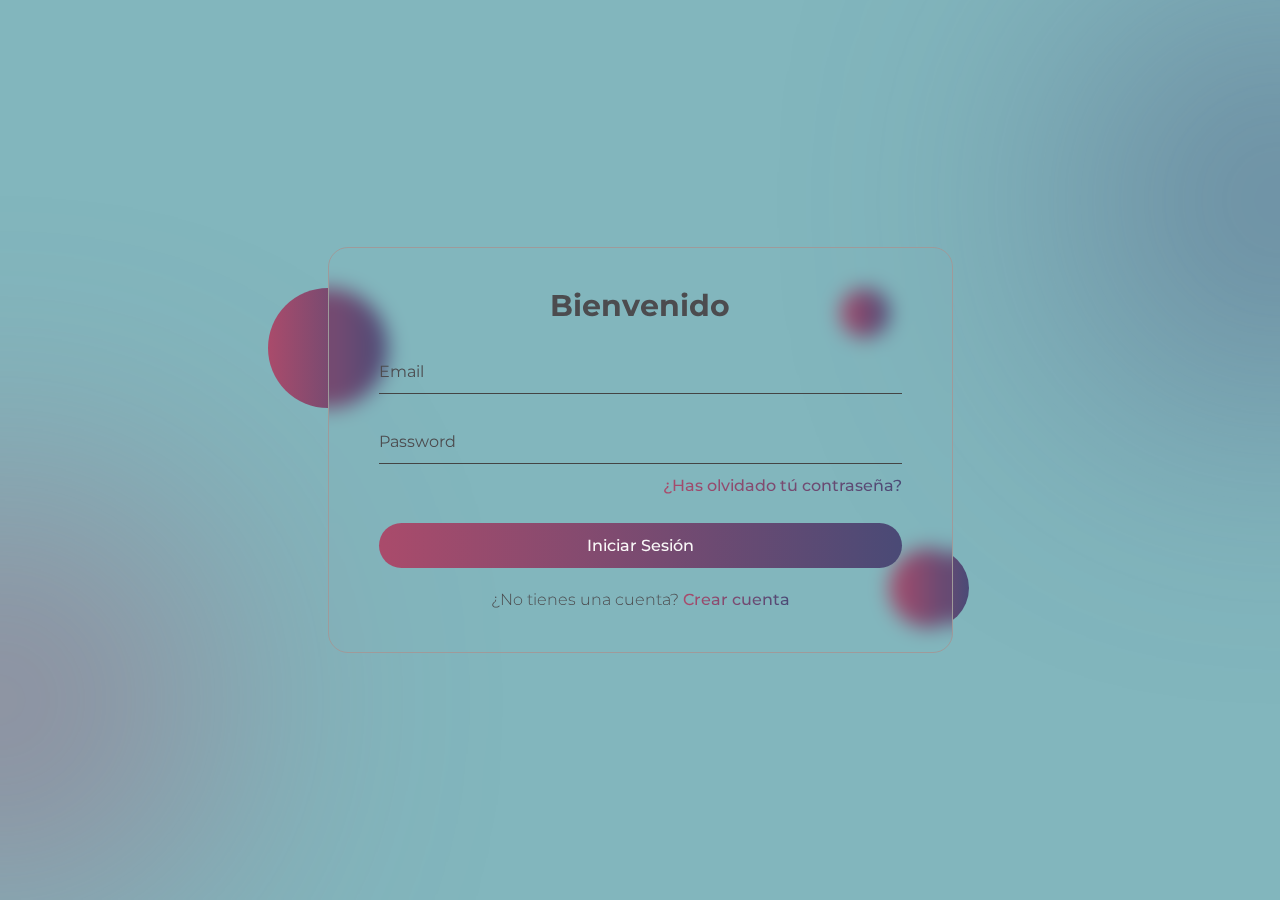
==== login/index.html @ 66e54a20 "ver2" ====
<!DOCTYPE html>
<html lang="es">
  <head>
    <meta charset="UTF-8" />
    <meta http-equiv="X-UA-Compatible" content="IE=edge" />
    <meta name="viewport" content="width=device-width, initial-scale=1.0" />
    <title>Iniciar sesión</title>
    <link rel="stylesheet" href="./css/style.css" />
    <link rel="shortcut icon" href="../img/pet.png" type="image/x-icon" />
    <link
      href="https://fonts.googleapis.com/css2?family=Montserrat:ital,wght@0,300;0,500;0,900;1,300;1,500;1,800&display=swap"
      rel="stylesheet"
    />
  </head>
  <body>
    <section class="form_main">
      <div class="form_content">
        <div class="circle_1"></div>
        <div class="circle_2"></div>
        <div class="circle_3"></div>

        <div class="box">
          <h3>Bienvenido</h3>
          <form action="">
            <!-- 1 -->
            <div class="input_box">
              <input type="text" placeholder="Email" class="input_control" />
            </div>

            <!-- 2 -->
            <div class="input_box">
              <input
                type="password"
                placeholder="Password"
                class="input_control"
              />

              <!-- 3 -->
              <div class="input_link">
                <a href="recuperar.html" class="gradient_text"
                  >¿Has olvidado tú contraseña?
                </a>
              </div>
            </div>

            <button type="submit" class="btn">Iniciar sesión</button>
          </form>

          <p>
            ¿No tienes una cuenta?
            <a href="signup.html" class="gradient_text">Crear cuenta</a>
          </p>
        </div>
      </div>
    </section>
  </body>
</html>
---- login/css/style.css ----
:root {
  --green: #3d8d99;
  --blue: #6c6c84;
  --blue-bk: #4a4a76;
  --red: #aa4b6b;
  --white: #f9f7f7;
  --green-trans: #3d8d99a4;
  --blue-trans: #6c6c84b9;
  --red-trans: #aa4b6bc7;
  --a: #4c4c4f;
  --b: #444444;
  --c: #282b28;
  --d: #ccc;
  --e: #9f9a9a;
  --bkportfolio: #f2f2f2;
  /* desenfoque blur */
  --blur: blur(10px);
  --button-hover-color: hsla(0, 2%, 12%, 0.3);
}

* {
  margin: 0;
  padding: 0;
  box-sizing: border-box;
}

body {
  background-color: var(--green-trans);
  color: var(--d);
  font-family: "Montserrat";
  font-weight: 300;
  font-size: 16px;
  line-height: 1.5;
  overflow-x: hidden;
}

body::after,
body::before {
  content: "";
  position: fixed;
  height: 400px;
  width: 400px;
  border-radius: 50%;
  z-index: -1;
  filter: blur(150px);
  opacity: 0.5;
}

body::before {
  background-color: var(--red);
  left: 0;
  bottom: 0;
  transform: translate(-50%);
}

body::after {
  background-color: var(--blue-bk);
  right: 0;
  top: 0;
  transform: translate(50%);
}

a {
  text-decoration: none;
  font-weight: 500;
  display: inline-block;
}

.gradient_text {
  background: linear-gradient(to right, var(--red), var(--blue-bk));
  -webkit-background-clip: text;
  background-clip: text;
  color: transparent;
}

.form_main {
  min-height: 100vh;
  padding: 60px 15px;
  display: flex;
  align-items: center;
  justify-content: center;
  overflow: hidden;
}

.form_content {
  /* width: 100%; */
  width: 50%;
  height: 80%;
  min-width: 450px;
  position: relative;
  z-index: 1;
}

.form_content .circle_3,
.form_content .circle_2,
.form_content .circle_1 {
  position: absolute;
  background: linear-gradient(to right, var(--red), var(--blue-bk));
  border-radius: 50%;
  z-index: -1;
}

.form_content .circle_1 {
  height: 120px;
  width: 120px;
  left: 0;
  top: 10%;
  transform: translateX(-50%);
}

.form_content .circle_2 {
  height: 80px;
  width: 80px;
  right: 0;
  bottom: 10%;
  transform: translate(20%, 20%);
}

.form_content .circle_3 {
  height: 50px;
  width: 50px;
  right: 10%;
  top: 10%;
  /* transform: translateY(-50%); */
}

.form_content .box {
  border-color: var(--a);
  border: 1px solid var(--e);
  padding: 40px 50px;
  border-radius: 20px;
  backdrop-filter: var(--blur);
}

.form_content h3 {
  font-size: 30px;
  text-align: center;
  line-height: 1.2;
  color: var(--a);
  font-weight: 3rem;
}

.form_content form {
  margin: 25px 0 20px;
}

.form_content .input_box {
  margin-bottom: 25px;
  /* margin: 25px; */
}

.form_content ::placeholder {
  color: inherit;
  opacity: 1;
}

.form_content .input_control {
  display: block;
  height: 45px;
  width: 100%;
  background-color: transparent;
  border: none;
  border-bottom: 1px solid var(--b);
  color: var(--a);
  font-weight: 2rem;
  font-family: "Montserrat";
  font-size: 16px;
}

.form_content .input_control:focus {
  outline: none;
}

.form_content .input_link {
  margin-top: 10px;
  text-align: right;
}

.form_content .btn {
  height: 45px;
  width: 100%;
  font-size: 16px;
  font-weight: 500;
  text-transform: capitalize;
  font-family: "Montserrat";
  cursor: pointer;
  border-radius: 25px;
  user-select: none;
  background: linear-gradient(to right, var(--red), var(--blue-bk));
  border: none;
  color: var(--white);
  position: relative;
  z-index: 1;
  overflow: hidden;
}

.form_content .btn::before {
  content: "";
  position: absolute;
  left: 0;
  top: 0;
  height: 100%;
  width: 100%;
  transition: background-color 0.5s ease;
  z-index: -1;
}

.form_content .btn:hover::before {
  background-color: var(--button-hover-color);
}

.form_content p {
  text-align: center;
  color: var(--a);
}

@media (max-widht: 575px) {
  body::after,
  body::before {
    height: 250px;
    width: 250px;
    filter: blur(100px);
  }

  .form_content .box {
    padding: 30px;
  }

  .form_content h3 {
    font-size: 24px;
  }
}
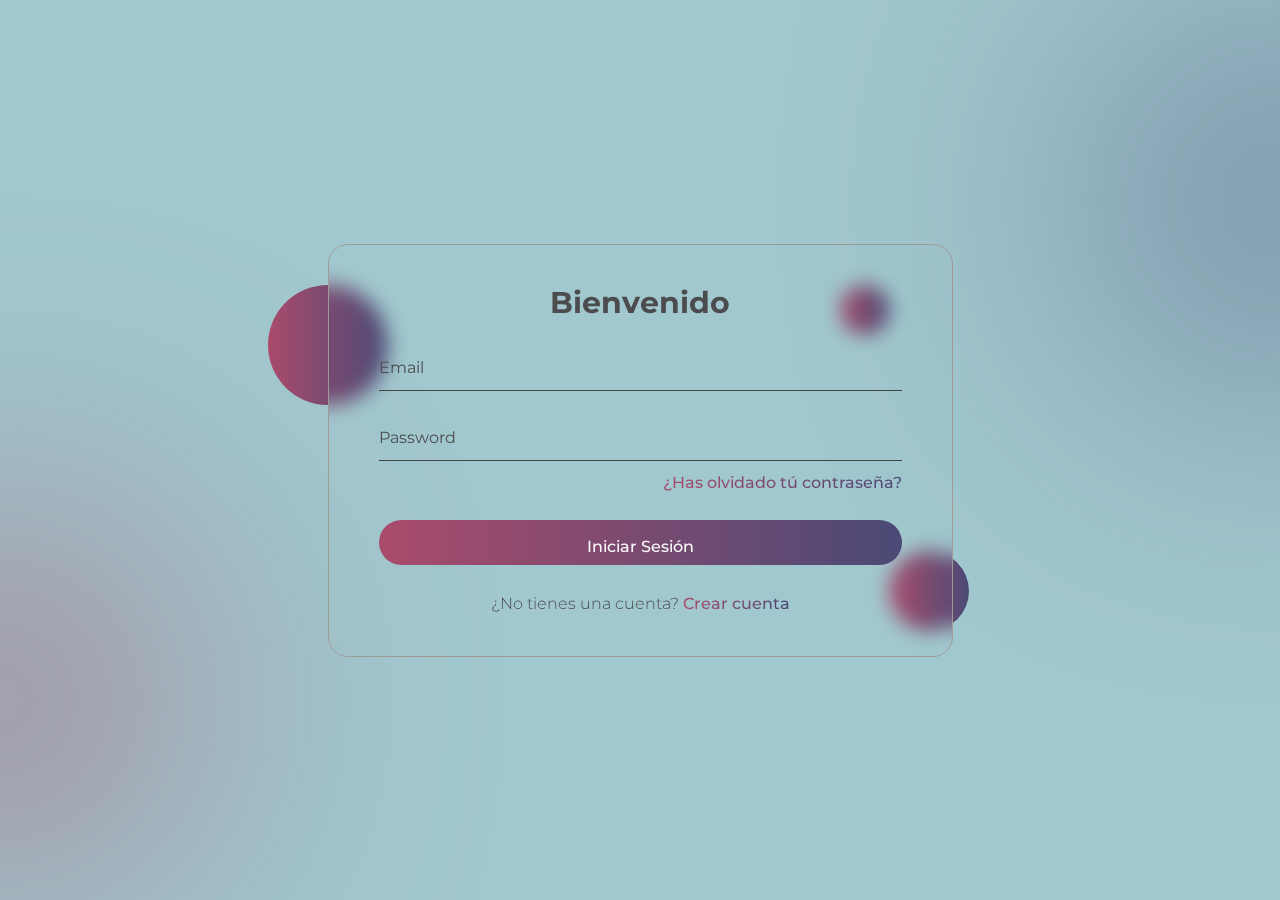
==== commit fa19c7a6: "ver2" ====
--- a/login/index.html
+++ b/login/index.html
@@ -43,7 +43,13 @@
               </div>
             </div>
 
-            <button type="submit" class="btn">Iniciar sesión</button>
+            <div class="btn_link">
+              <a href="../index.html" class="btn"
+                >Iniciar sesión
+              </a>
+            </div>
+
+            <!-- <button type="submit" class="btn">Iniciar sesión</button> -->
           </form>
 
           <p>
--- a/login/css/style.css
+++ b/login/css/style.css
@@ -4,7 +4,7 @@
   --blue-bk: #4a4a76;
   --red: #aa4b6b;
   --white: #f9f7f7;
-  --green-trans: #3d8d99a4;
+  --green-trans: #3d8d997b;
   --blue-trans: #6c6c84b9;
   --red-trans: #aa4b6bc7;
   --a: #4c4c4f;
@@ -174,6 +174,13 @@
 .form_content .input_link {
   margin-top: 10px;
   text-align: right;
+}
+
+.form_content .btn_link a {
+  padding: 3%;
+  text-decoration: none;
+  text-align: center;
+  justify-content: center;
 }
 
 .form_content .btn {
